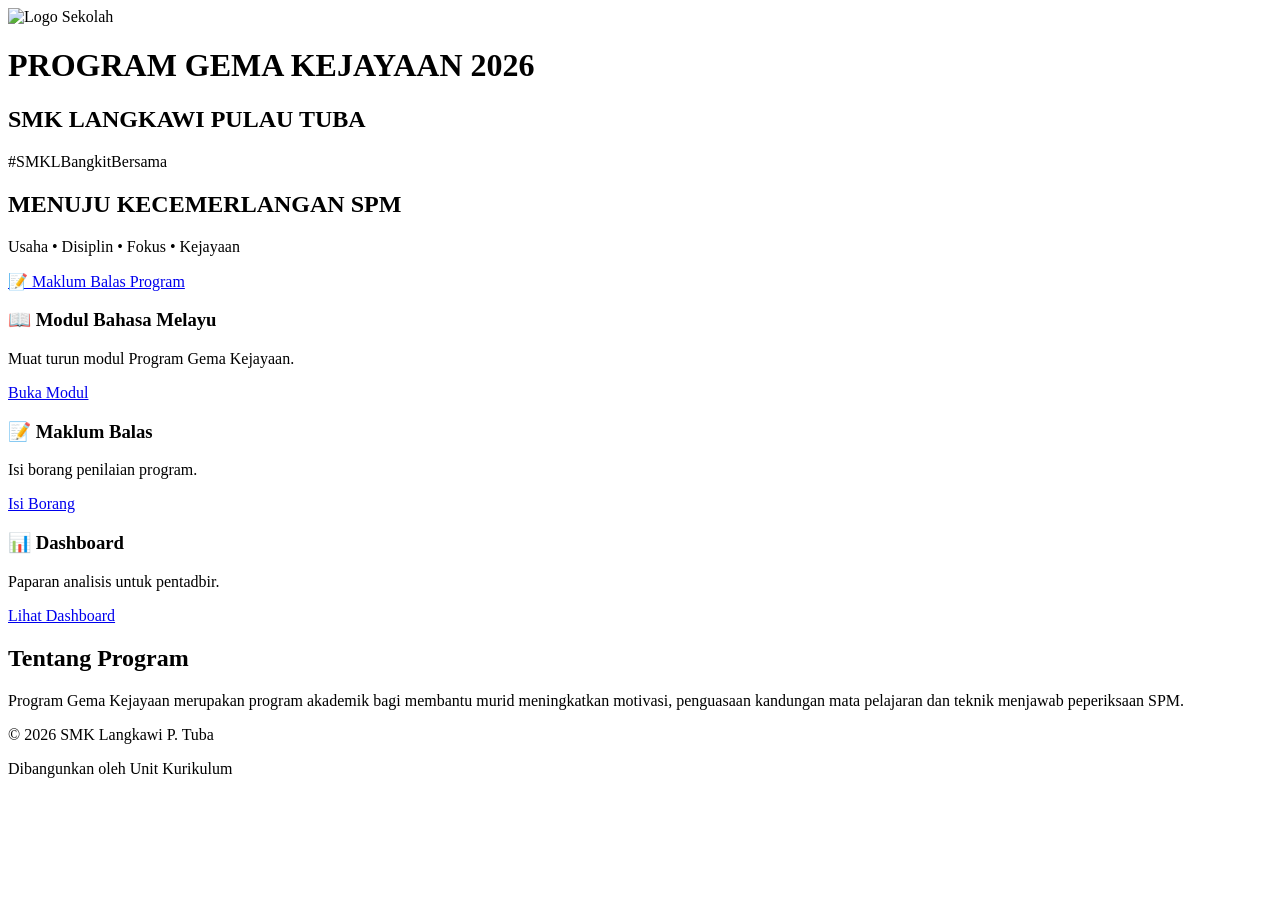
==== index.html @ 1ca788e6 "Create index.html for Program Gema Kejayaan 2026 This HTML file serves as the main structure for the" ====
<!DOCTYPE html>
<html lang="ms">
<head>
    <meta charset="UTF-8">
    <meta name="viewport" content="width=device-width, initial-scale=1.0">
    <title>Program Gema Kejayaan 2026</title>

    <link rel="stylesheet" href="style.css">

    <link rel="manifest" href="manifest.json">

    <link rel="icon" href="assets/logo.png">

    <meta name="theme-color" content="#003366">

</head>

<body>

<header>

<div class="logo">

<img src="assets/logo.png" alt="Logo Sekolah">

</div>

<div class="tajuk">

<h1>PROGRAM GEMA KEJAYAAN 2026</h1>

<h2>SMK LANGKAWI PULAU TUBA</h2>

<p>#SMKLBangkitBersama</p>

</div>

</header>

<section class="hero">

<div class="overlay">

<h2>MENUJU KECEMERLANGAN SPM</h2>

<p>

Usaha • Disiplin • Fokus • Kejayaan

</p>

<a href="feedback.html" class="btn">

📝 Maklum Balas Program

</a>

</div>

</section>

<section class="menu">

<div class="card">

<h3>📖 Modul Bahasa Melayu</h3>

<p>

Muat turun modul Program Gema Kejayaan.

</p>

<a href="assets/module-bm.pdf" class="button">

Buka Modul

</a>

</div>

<div class="card">

<h3>📝 Maklum Balas</h3>

<p>

Isi borang penilaian program.

</p>

<a href="feedback.html" class="button">

Isi Borang

</a>

</div>

<div class="card">

<h3>📊 Dashboard</h3>

<p>

Paparan analisis untuk pentadbir.

</p>

<a href="dashboard.html" class="button">

Lihat Dashboard

</a>

</div>

</section>

<section class="info">

<h2>Tentang Program</h2>

<p>

Program Gema Kejayaan merupakan program akademik bagi membantu murid meningkatkan motivasi, penguasaan kandungan mata pelajaran dan teknik menjawab peperiksaan SPM.

</p>

</section>

<footer>

<p>

© 2026 SMK Langkawi P. Tuba

</p>

<p>

Dibangunkan oleh Unit Kurikulum

</p>

</footer>

<script src="script.js"></script>

</body>

</html>
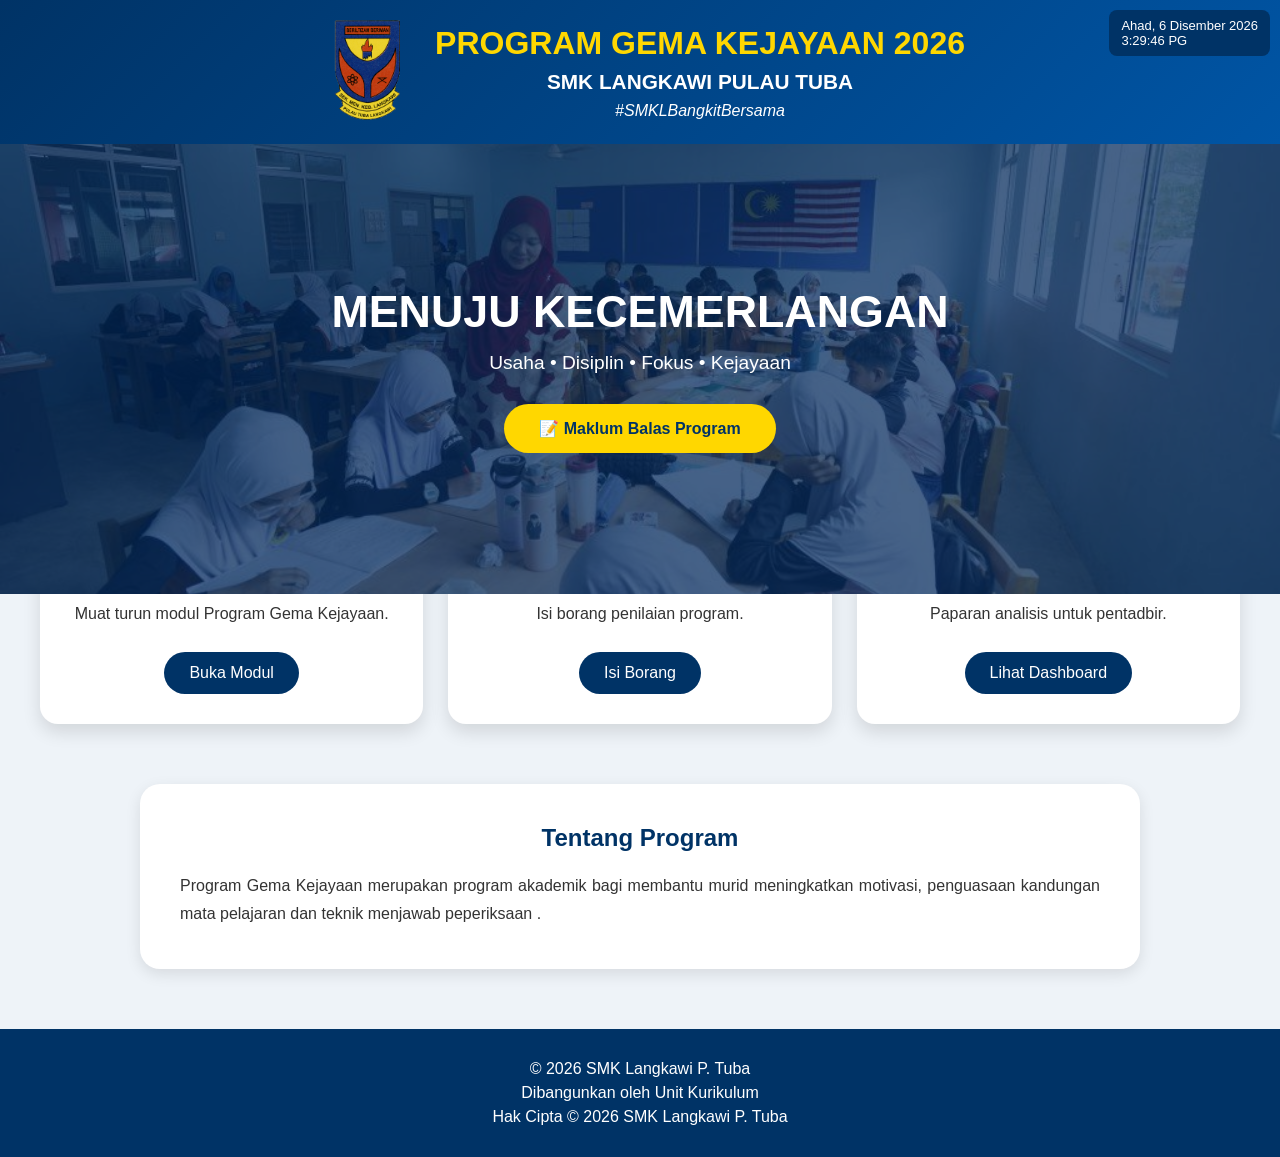
==== commit 5a872990: "Update headings and program description in index.html" ====
--- a/index.html
+++ b/index.html
@@ -41,7 +41,7 @@
 
 <div class="overlay">
 
-<h2>MENUJU KECEMERLANGAN SPM</h2>
+<h2>MENUJU KECEMERLANGAN</h2>
 
 <p>
 
@@ -123,7 +123,7 @@
 
 <p>
 
-Program Gema Kejayaan merupakan program akademik bagi membantu murid meningkatkan motivasi, penguasaan kandungan mata pelajaran dan teknik menjawab peperiksaan SPM.
+Program Gema Kejayaan merupakan program akademik bagi membantu murid meningkatkan motivasi, penguasaan kandungan mata pelajaran dan teknik menjawab peperiksaan .
 
 </p>
 
--- a/style.css
+++ b/style.css
@@ -0,0 +1,408 @@
+/* ==================================================
+   PROGRAM GEMA KEJAYAAN 2026
+   SMK LANGKAWI P. TUBA
+   style.css
+================================================== */
+
+*{
+    margin:0;
+    padding:0;
+    box-sizing:border-box;
+}
+
+html{
+    scroll-behavior:smooth;
+}
+
+body{
+    font-family:Arial, Helvetica, sans-serif;
+    background:#eef3f8;
+    color:#333;
+}
+
+/*================ HEADER =================*/
+
+header{
+
+    background:linear-gradient(135deg,#003366,#0055a5);
+
+    color:white;
+
+    display:flex;
+
+    align-items:center;
+
+    justify-content:center;
+
+    padding:20px;
+
+    flex-wrap:wrap;
+
+    box-shadow:0 3px 12px rgba(0,0,0,.3);
+
+}
+
+.logo img{
+
+    width:100px;
+
+    height:100px;
+
+    object-fit:contain;
+
+    margin-right:20px;
+
+}
+
+.tajuk{
+
+    text-align:center;
+
+}
+
+.tajuk h1{
+
+    font-size:2rem;
+
+    color:#FFD700;
+
+}
+
+.tajuk h2{
+
+    margin-top:8px;
+
+    font-size:1.3rem;
+
+}
+
+.tajuk p{
+
+    margin-top:8px;
+
+    font-style:italic;
+
+}
+
+/*================ HERO =================*/
+
+.hero{
+
+    background:url("assets/hero.jpg") center center;
+
+    background-size:cover;
+
+    min-height:450px;
+
+    position:relative;
+
+}
+
+.overlay{
+
+    background:rgba(0,40,90,.72);
+
+    width:100%;
+
+    min-height:450px;
+
+    display:flex;
+
+    flex-direction:column;
+
+    justify-content:center;
+
+    align-items:center;
+
+    color:white;
+
+    text-align:center;
+
+    padding:20px;
+
+}
+
+.overlay h2{
+
+    font-size:2.8rem;
+
+    margin-bottom:15px;
+
+}
+
+.overlay p{
+
+    font-size:1.2rem;
+
+    margin-bottom:30px;
+
+}
+
+.btn{
+
+    background:#FFD700;
+
+    color:#003366;
+
+    padding:15px 35px;
+
+    text-decoration:none;
+
+    border-radius:40px;
+
+    font-weight:bold;
+
+    transition:.3s;
+
+}
+
+.btn:hover{
+
+    background:white;
+
+    transform:scale(1.05);
+
+}
+
+/*================ MENU =================*/
+
+.menu{
+
+    width:95%;
+
+    max-width:1200px;
+
+    margin:auto;
+
+    margin-top:-60px;
+
+    display:grid;
+
+    grid-template-columns:repeat(auto-fit,minmax(280px,1fr));
+
+    gap:25px;
+
+}
+
+.card{
+
+    background:white;
+
+    border-radius:18px;
+
+    padding:30px;
+
+    text-align:center;
+
+    box-shadow:0 8px 18px rgba(0,0,0,.12);
+
+    transition:.35s;
+
+}
+
+.card:hover{
+
+    transform:translateY(-10px);
+
+}
+
+.card h3{
+
+    color:#003366;
+
+    margin-bottom:15px;
+
+}
+
+.card p{
+
+    margin-bottom:25px;
+
+    line-height:1.6;
+
+}
+
+.button{
+
+    display:inline-block;
+
+    background:#003366;
+
+    color:white;
+
+    padding:12px 25px;
+
+    border-radius:30px;
+
+    text-decoration:none;
+
+    transition:.3s;
+
+}
+
+.button:hover{
+
+    background:#FFD700;
+
+    color:#003366;
+
+}
+
+/*================ INFO =================*/
+
+.info{
+
+    max-width:1000px;
+
+    margin:60px auto;
+
+    padding:40px;
+
+    background:white;
+
+    border-radius:20px;
+
+    box-shadow:0 5px 15px rgba(0,0,0,.1);
+
+}
+
+.info h2{
+
+    color:#003366;
+
+    margin-bottom:20px;
+
+    text-align:center;
+
+}
+
+.info p{
+
+    line-height:1.8;
+
+    text-align:justify;
+
+}
+
+/*================ FOOTER =================*/
+
+footer{
+
+    background:#003366;
+
+    color:white;
+
+    text-align:center;
+
+    padding:25px;
+
+    margin-top:50px;
+
+}
+
+footer p{
+
+    margin:6px;
+
+}
+
+/*================ ANIMATION =================*/
+
+.card,
+.btn,
+.button{
+
+    transition:all .3s ease;
+
+}
+
+/*================ MOBILE =================*/
+
+@media(max-width:768px){
+
+header{
+
+    flex-direction:column;
+
+}
+
+.logo img{
+
+    margin:0 0 15px 0;
+
+}
+
+.tajuk h1{
+
+    font-size:1.5rem;
+
+}
+
+.tajuk h2{
+
+    font-size:1rem;
+
+}
+
+.overlay h2{
+
+    font-size:2rem;
+
+}
+
+.overlay p{
+
+    font-size:1rem;
+
+}
+
+.menu{
+
+    margin-top:20px;
+
+}
+
+.info{
+
+    width:92%;
+
+    padding:25px;
+
+}
+/* Animasi Fade In */
+.card,
+.info{
+    opacity:0;
+    transform:translateY(30px);
+    transition:all .8s ease;
+}
+
+.card.show,
+.info.show{
+    opacity:1;
+    transform:translateY(0);
+}
+
+/* Butang Kembali ke Atas */
+#topButton{
+    display:none;
+    position:fixed;
+    bottom:20px;
+    right:20px;
+    width:50px;
+    height:50px;
+    border:none;
+    border-radius:50%;
+    background:#003366;
+    color:#fff;
+    font-size:20px;
+    cursor:pointer;
+    box-shadow:0 3px 10px rgba(0,0,0,.3);
+    z-index:9999;
+}
+
+#topButton:hover{
+    background:#FFD700;
+    color:#003366;
+}
+}
